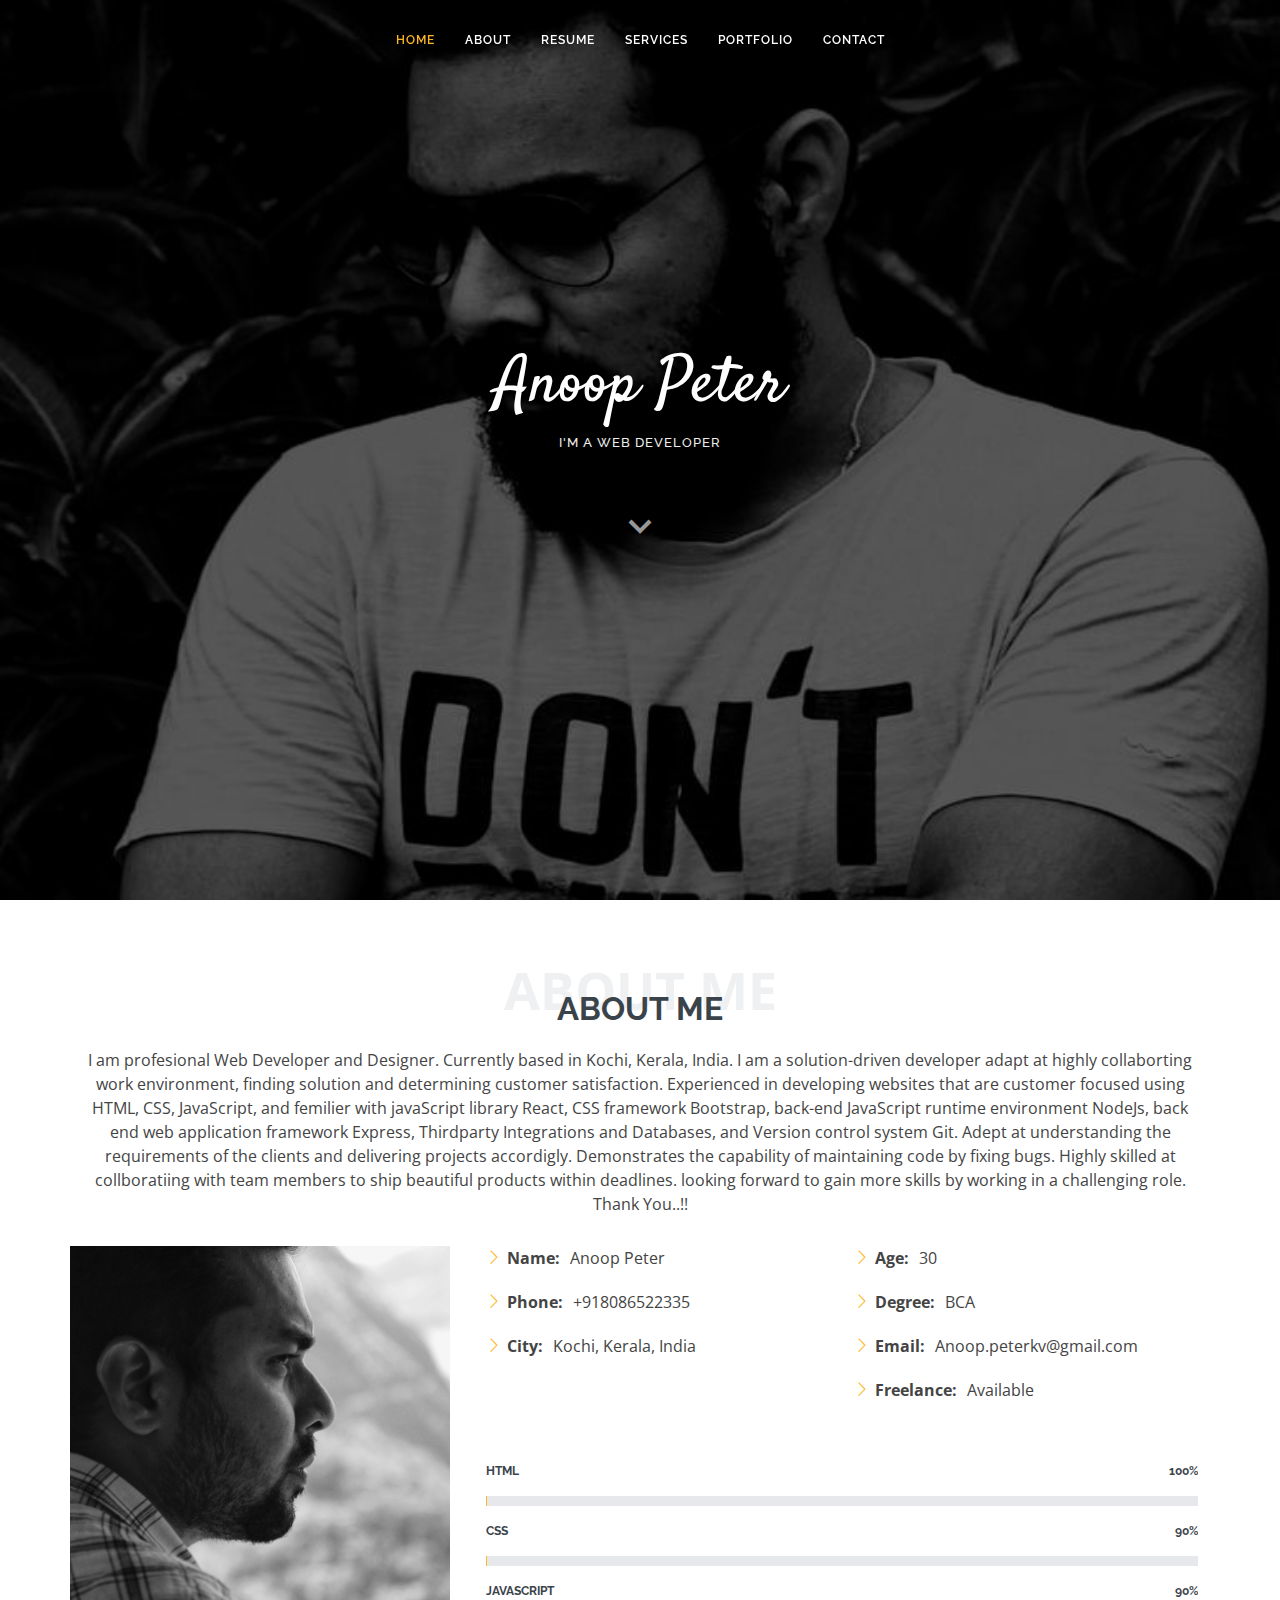
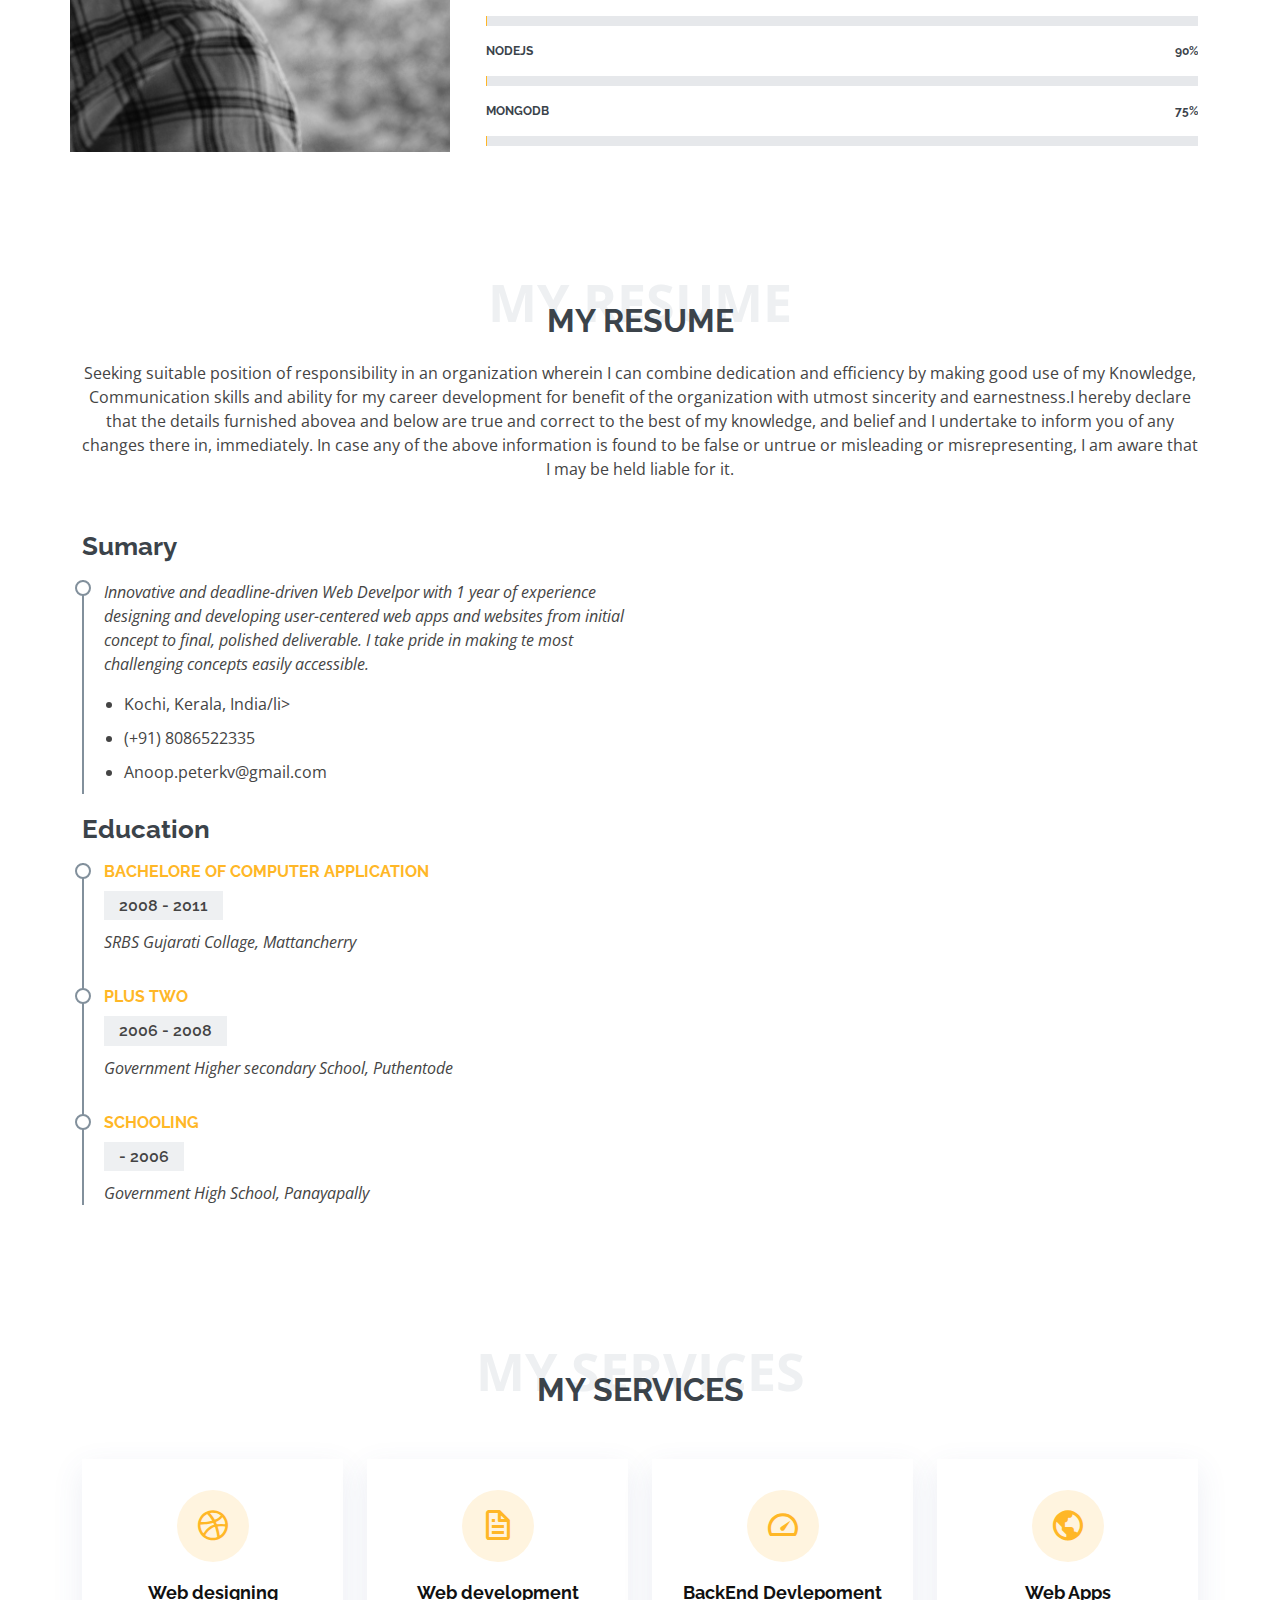
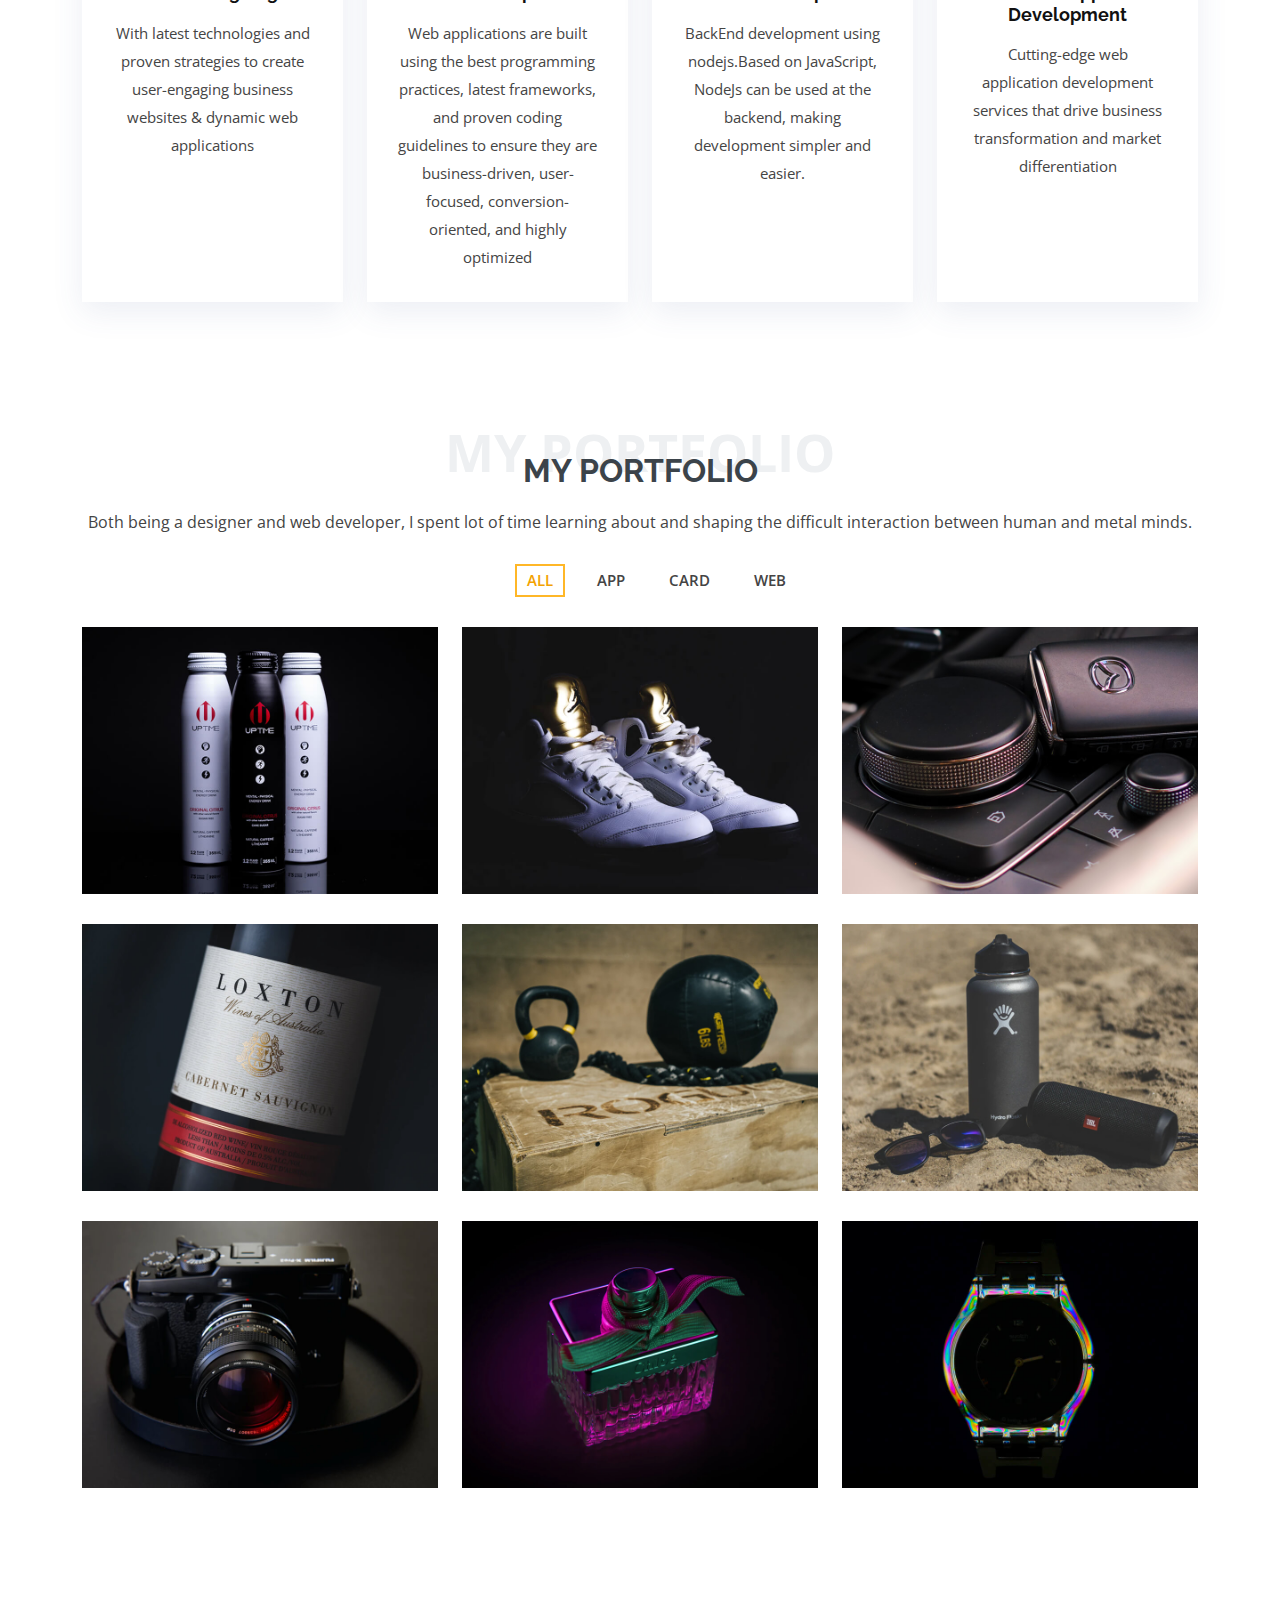
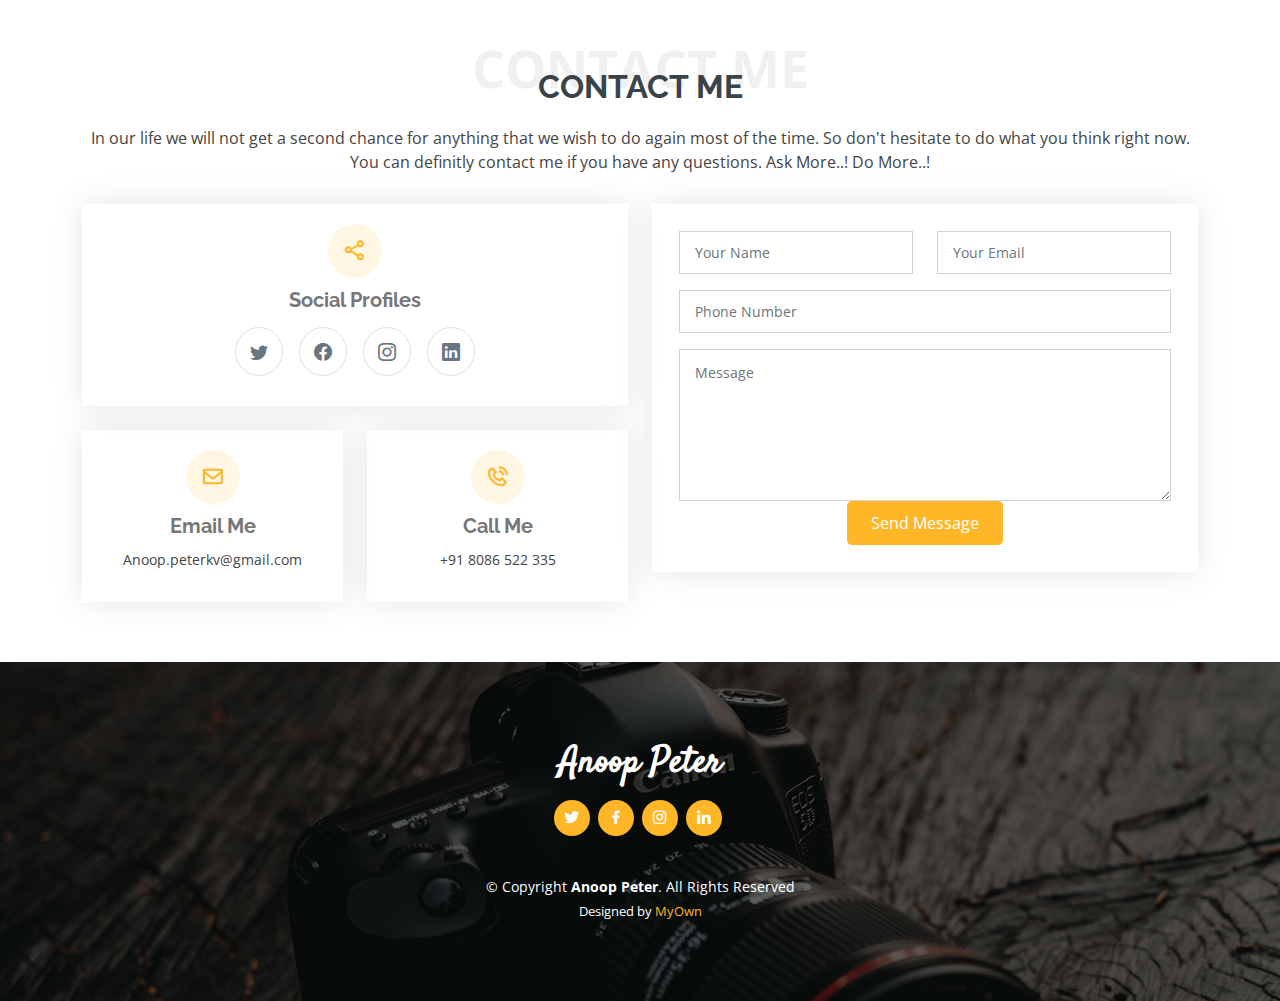
==== index.html @ 1ea2a782 "first commit" ====
<!DOCTYPE html>
<html lang="en">

<head>
  <meta charset="utf-8">
  <meta content="width=device-width, initial-scale=1.0" name="viewport">

  <title>Portfolio</title>
  <meta content="" name="description">
  <meta content="" name="keywords">

  <!-- Favicons -->
  <link href="assets/img/favicon.png" rel="icon">
  <link href="assets/img/apple-touch-icon.png" rel="apple-touch-icon">

  <!-- Google Fonts -->
  <link href="https://fonts.googleapis.com/css?family=Open+Sans:300,300i,400,400i,600,600i,700,700i|Raleway:300,300i,400,400i,500,500i,600,600i,700,700i|Satisfy" rel="stylesheet">

  <!-- Vendor CSS Files -->
  <link href="assets/vendor/bootstrap/css/bootstrap.min.css" rel="stylesheet">
  <link href="assets/vendor/bootstrap-icons/bootstrap-icons.css" rel="stylesheet">
  <link href="assets/vendor/boxicons/css/boxicons.min.css" rel="stylesheet">
  <link href="assets/vendor/glightbox/css/glightbox.min.css" rel="stylesheet">
  <link href="assets/vendor/swiper/swiper-bundle.min.css" rel="stylesheet">

  <!-- Template Main CSS File -->
  <link href="assets/css/style.css" rel="stylesheet">

  <!-- =======================================================
  * Template Name: Laura - v4.2.0
  * Template URL: https://bootstrapmade.com/laura-free-creative-bootstrap-theme/
  * Author: BootstrapMade.com
  * License: https://bootstrapmade.com/license/
  ======================================================== -->
</head>

<body>

  <!-- ======= Header ======= -->
  <header id="header" class="fixed-top d-flex justify-content-center align-items-center header-transparent">

    <nav id="navbar" class="navbar">
      <ul>
        <li><a class="nav-link scrollto active" href="#hero">Home</a></li>
        <li><a class="nav-link scrollto" href="#about">About</a></li>
        <li><a class="nav-link scrollto" href="#resume">Resume</a></li>
        <li><a class="nav-link scrollto" href="#services">services</a></li>
        <li><a class="nav-link scrollto " href="#portfolio">Portfolio</a></li>
        </li>
        <li><a class="nav-link scrollto" href="#contact">Contact</a></li>
      </ul>
      <i class="bi bi-list mobile-nav-toggle"></i>
    </nav><!-- .navbar -->

  </header><!-- End Header -->

  <!-- ======= Hero Section ======= -->
  <section id="hero">
    <div class="hero-container">
      <h1>Anoop Peter</h1>
      <h2>I'm a Web Developer</h2>
      <a href="#about" class="btn-scroll scrollto" title="Scroll Down"><i class="bx bx-chevron-down"></i></a>
    </div>
  </section><!-- End Hero -->

  <main id="main">

    <!-- ======= About Me Section ======= -->
    <section id="about" class="about">
      <div class="container">

        <div class="section-title">
          <span>About Me</span>
          <h2>About Me</h2>
          <p>I am profesional Web Developer and Designer. Currently based in Kochi, Kerala, India. I am a solution-driven developer adapt at highly collaborting work environment, finding solution and determining customer satisfaction. Experienced in developing websites that are customer focused using HTML, CSS, JavaScript, and femilier with javaScript library React, CSS framework Bootstrap, back-end JavaScript runtime environment NodeJs, back end web application framework Express, Thirdparty Integrations and Databases, and Version control system Git. Adept at understanding the requirements of the clients and delivering projects accordigly. Demonstrates the capability of maintaining code by fixing bugs. Highly skilled at collboratiing with team members to ship beautiful products within deadlines. looking forward to gain more skills by working in a challenging role. Thank You..!!</p>
        </div>

        <div class="row">
          <div class="image col-lg-4 d-flex align-items-stretch justify-content-center justify-content-lg-start"></div>
          <div class="col-lg-8 d-flex flex-column align-items-stretch">
            <div class="content ps-lg-4 d-flex flex-column justify-content-center">
              <div class="row">
                <div class="col-lg-6">
                  <ul>
                    <li><i class="bi bi-chevron-right"></i> <strong>Name:</strong> <span>Anoop Peter</span></li>
                    <li><i class="bi bi-chevron-right"></i> <strong>Phone:</strong> <span>+918086522335</span></li>
                    <li><i class="bi bi-chevron-right"></i> <strong>City:</strong> <span>Kochi, Kerala, India</span></li>
                  </ul>
                </div>
                <div class="col-lg-6">
                  <ul>
                    <li><i class="bi bi-chevron-right"></i> <strong>Age:</strong> <span>30</span></li>
                    <li><i class="bi bi-chevron-right"></i> <strong>Degree:</strong> <span>BCA</span></li>

    
                    <li><i class="bi bi-chevron-right"></i> <strong>Email:</strong> <span>Anoop.peterkv@gmail.com</span></li>
                    <li><i class="bi bi-chevron-right"></i> <strong>Freelance:</strong> <span>Available</span></li>
                  </ul>
                </div>
              </div>
            </div><!-- End .content-->

            <div class="skills-content ps-lg-4">
              <div class="progress">
                <span class="skill">HTML <i class="val">100%</i></span>
                <div class="progress-bar-wrap">
                  <div class="progress-bar" role="progressbar" aria-valuenow="100" aria-valuemin="0" aria-valuemax="100"></div>
                </div>
              </div>

              <div class="progress">
                <span class="skill">CSS <i class="val">90%</i></span>
                <div class="progress-bar-wrap">
                  <div class="progress-bar" role="progressbar" aria-valuenow="90" aria-valuemin="0" aria-valuemax="100"></div>
                </div>
              </div>

              <div class="progress">
                <span class="skill">JavaScript<i class="val">90%</i></span>
                <div class="progress-bar-wrap">
                  <div class="progress-bar" role="progressbar" aria-valuenow="90" aria-valuemin="0" aria-valuemax="100"></div>
                </div>
              </div>

              <div class="progress">
                <span class="skill">NodeJs <i class="val">90%</i></span>
                <div class="progress-bar-wrap">
                  <div class="progress-bar" role="progressbar" aria-valuenow="90" aria-valuemin="0" aria-valuemax="100"></div>
                </div>
              </div>

              <div class="progress">
                <span class="skill">MongoDb<i class="val">75%</i></span>
                <div class="progress-bar-wrap">
                  <div class="progress-bar" role="progressbar" aria-valuenow="75" aria-valuemin="0" aria-valuemax="100"></div>
                </div>
              </div>
            </div>

          </div>
        </div>

      </div>
    </section><!-- End About Me Section -->

    <!-- ======= My Resume Section ======= -->
    <section id="resume" class="resume">
      <div class="container">

        <div class="section-title">
          <span>My Resume</span>
          <h2>My Resume</h2>
          <p>Seeking suitable position of responsibility in an organization wherein I can combine
            dedication and efficiency by making good use of my Knowledge, Communication skills
            and ability for my career development for benefit of the organization with utmost
            sincerity and earnestness.I hereby declare that the details furnished abovea and below are true and correct to the best of my knowledge, 
            and belief and I undertake to inform you of any changes there in, immediately. 
            In case any of the above information is found to be false or untrue or misleading or misrepresenting, 
            I am aware that I may be held liable for it.</p>
        </div>

        <div class="row">
          <div class="col-lg-6">
            <h3 class="resume-title">Sumary</h3>
            <div class="resume-item pb-0">
              <p><em>Innovative and deadline-driven Web Develpor with 1 year of experience designing and developing user-centered web apps and websites from initial concept to final, polished deliverable. I take pride in making te most challenging concepts easily accessible.</em></p>
              <p>
              <ul>
                <li>Kochi, Kerala, India/li>
                <li>(+91) 8086522335</li>
                <li>Anoop.peterkv@gmail.com</li>
              </ul>
              </p>
            </div>

            <h3 class="resume-title">Education</h3>
            <div class="resume-item">
              <h4>Bachelore of Computer Application </h4>
              <h5>2008 - 2011</h5>
              <p><em>SRBS Gujarati Collage, Mattancherry</em></p>
            </div>
            <div class="resume-item">
              <h4>Plus Two</h4>
              <h5>2006 - 2008</h5>
              <p><em>Government Higher secondary School, Puthentode</em></p>
            </div>
            <div class="resume-item">
              <h4>Schooling</h4>
              <h5>- 2006</h5>
              <p><em>Government High School, Panayapally</em></p>
            </div>
          </div>
         
        </div>

      </div>
    </section><!-- End My Resume Section -->

    <!-- ======= My Services Section ======= -->
    <section id="services" class="services">
      <div class="container">

        <div class="section-title">
          <span>My Services</span>
          <h2>My Services</h2>
        </div>

        <div class="row">
          <div class="col-md-6 col-lg-3 d-flex align-items-stretch mb-5 mb-lg-0">
            <div class="icon-box">
              <div class="icon"><i class="bx bxl-dribbble"></i></div>
              <h4 class="title"><a href="">Web designing</a></h4>
              <p class="description">With latest technologies and proven strategies to create user-engaging business websites & dynamic web applications</p>
            </div>
          </div>

          <div class="col-md-6 col-lg-3 d-flex align-items-stretch mb-5 mb-lg-0">
            <div class="icon-box">
              <div class="icon"><i class="bx bx-file"></i></div>
              <h4 class="title"><a href="">Web development</a></h4>
              <p class="description">Web applications are built using the best programming practices, latest frameworks, and proven coding guidelines to ensure they are business-driven, user-focused, conversion-oriented, and highly optimized</p>
            </div>
          </div>

          <div class="col-md-6 col-lg-3 d-flex align-items-stretch mb-5 mb-lg-0">
            <div class="icon-box">
              <div class="icon"><i class="bx bx-tachometer"></i></div>
              <h4 class="title"><a href="">BackEnd Devlepoment</a></h4>
              <p class="description">BackEnd development using nodejs.Based on JavaScript, NodeJs can be used at the backend, making development simpler and easier.</p>
            </div>
          </div>

          <div class="col-md-6 col-lg-3 d-flex align-items-stretch mb-5 mb-lg-0">
            <div class="icon-box">
              <div class="icon"><i class="bx bx-world"></i></div>
              <h4 class="title"><a href="">Web Apps Development </a></h4>
              <p class="description">Cutting-edge web application development services that drive business transformation and market differentiation</p>
            </div>
          </div>

        </div>

      </div>
    </section><!-- End My Services Section -->

    <!-- ======= My Portfolio Section ======= -->
    <section id="portfolio" class="portfolio">
      <div class="container">

        <div class="section-title">
          <span>My Portfolio</span>
          <h2>My Portfolio</h2>
          <p>Both being a designer and web developer, I spent lot of time learning about and shaping the difficult interaction between human and metal minds.</p>
        </div>

        <ul id="portfolio-flters" class="d-flex justify-content-center">
          <li data-filter="*" class="filter-active">All</li>
          <li data-filter=".filter-app">App</li>
          <li data-filter=".filter-card">Card</li>
          <li data-filter=".filter-web">Web</li>
        </ul>

        <div class="row portfolio-container">

          <div class="col-lg-4 col-md-6 portfolio-item filter-app">
            <div class="portfolio-wrap">
              <img src="assets/img/portfolio/portfolio-1.jpg" class="img-fluid" alt="">
              <div class="portfolio-info">
                <h4>App 1</h4>
                <p>App</p>
                <div class="portfolio-links">
                  <a href="assets/img/portfolio/portfolio-1.jpg" data-gallery="portfolioGallery" class="portfolio-lightbox" title="App 1"><i class="bx bx-plus"></i></a>
                  <a href="portfolio-details.html" data-gallery="portfolioDetailsGallery" data-glightbox="type: external" class="portfolio-details-lightbox" title="Portfolio Details"><i class="bx bx-link"></i></a>
                </div>
              </div>
            </div>
          </div>
  
          <div class="col-lg-4 col-md-6 portfolio-item filter-web">
            <div class="portfolio-wrap">
              <img src="assets/img/portfolio/portfolio-2.jpg" class="img-fluid" alt="">
              <div class="portfolio-info">
                <h4>Web 3</h4>
                <p>Web</p>
                <div class="portfolio-links">
                  <a href="assets/img/portfolio/portfolio-2.jpg" data-gallery="portfolioGallery" class="portfolio-lightbox" title="Web 3"><i class="bx bx-plus"></i></a>
                  <a href="portfolio-details.html" data-gallery="portfolioDetailsGallery" data-glightbox="type: external" class="portfolio-details-lightbox" title="Portfolio Details"><i class="bx bx-link"></i></a>
                </div>
              </div>
            </div>
          </div>
  
          <div class="col-lg-4 col-md-6 portfolio-item filter-app">
            <div class="portfolio-wrap">
              <img src="assets/img/portfolio/portfolio-3.jpg" class="img-fluid" alt="">
              <div class="portfolio-info">
                <h4>App 2</h4>
                <p>App</p>
                <div class="portfolio-links">
                  <a href="assets/img/portfolio/portfolio-3.jpg" data-gallery="portfolioGallery" class="portfolio-lightbox" title="App 2"><i class="bx bx-plus"></i></a>
                  <a href="portfolio-details.html" data-gallery="portfolioDetailsGallery" data-glightbox="type: external" class="portfolio-details-lightbox" title="Portfolio Details"><i class="bx bx-link"></i></a>
                </div>
              </div>
            </div>
          </div>
  
          <div class="col-lg-4 col-md-6 portfolio-item filter-card">
            <div class="portfolio-wrap">
              <img src="assets/img/portfolio/portfolio-4.jpg" class="img-fluid" alt="">
              <div class="portfolio-info">
                <h4>Card 2</h4>
                <p>Card</p>
                <div class="portfolio-links">
                  <a href="assets/img/portfolio/portfolio-4.jpg" data-gallery="portfolioGallery" class="portfolio-lightbox" title="Card 2"><i class="bx bx-plus"></i></a>
                  <a href="portfolio-details.html" data-gallery="portfolioDetailsGallery" data-glightbox="type: external" class="portfolio-details-lightbox" title="Portfolio Details"><i class="bx bx-link"></i></a>
                </div>
              </div>
            </div>
          </div>
  
          <div class="col-lg-4 col-md-6 portfolio-item filter-web">
            <div class="portfolio-wrap">
              <img src="assets/img/portfolio/portfolio-5.jpg" class="img-fluid" alt="">
              <div class="portfolio-info">
                <h4>Web 2</h4>
                <p>Web</p>
                <div class="portfolio-links">
                  <a href="assets/img/portfolio/portfolio-5.jpg" data-gallery="portfolioGallery" class="portfolio-lightbox" title="Web 2"><i class="bx bx-plus"></i></a>
                  <a href="portfolio-details.html" data-gallery="portfolioDetailsGallery" data-glightbox="type: external" class="portfolio-details-lightbox" title="Portfolio Details"><i class="bx bx-link"></i></a>
                </div>
              </div>
            </div>
          </div>
  
          <div class="col-lg-4 col-md-6 portfolio-item filter-app">
            <div class="portfolio-wrap">
              <img src="assets/img/portfolio/portfolio-6.jpg" class="img-fluid" alt="">
              <div class="portfolio-info">
                <h4>App 3</h4>
                <p>App</p>
                <div class="portfolio-links">
                  <a href="assets/img/portfolio/portfolio-6.jpg" data-gallery="portfolioGallery" class="portfolio-lightbox" title="App 3"><i class="bx bx-plus"></i></a>
                  <a href="portfolio-details.html" data-gallery="portfolioDetailsGallery" data-glightbox="type: external" class="portfolio-details-lightbox" title="Portfolio Details"><i class="bx bx-link"></i></a>
                </div>
              </div>
            </div>
          </div>
  
          <div class="col-lg-4 col-md-6 portfolio-item filter-card">
            <div class="portfolio-wrap">
              <img src="assets/img/portfolio/portfolio-7.jpg" class="img-fluid" alt="">
              <div class="portfolio-info">
                <h4>Card 1</h4>
                <p>Card</p>
                <div class="portfolio-links">
                  <a href="assets/img/portfolio/portfolio-7.jpg" data-gallery="portfolioGallery" class="portfolio-lightbox" title="Card 1"><i class="bx bx-plus"></i></a>
                  <a href="portfolio-details.html" data-gallery="portfolioDetailsGallery" data-glightbox="type: external" class="portfolio-details-lightbox" title="Portfolio Details"><i class="bx bx-link"></i></a>
                </div>
              </div>
            </div>
          </div>
  
          <div class="col-lg-4 col-md-6 portfolio-item filter-card">
            <div class="portfolio-wrap">
              <img src="assets/img/portfolio/portfolio-8.jpg" class="img-fluid" alt="">
              <div class="portfolio-info">
                <h4>Card 3</h4>
                <p>Card</p>
                <div class="portfolio-links">
                  <a href="assets/img/portfolio/portfolio-8.jpg" data-gallery="portfolioGallery" class="portfolio-lightbox" title="Card 3"><i class="bx bx-plus"></i></a>
                  <a href="portfolio-details.html" data-gallery="portfolioDetailsGallery" data-glightbox="type: external" class="portfolio-details-lightbox" title="Portfolio Details"><i class="bx bx-link"></i></a>
                </div>
              </div>
            </div>
          </div>
  
          <div class="col-lg-4 col-md-6 portfolio-item filter-web">
            <div class="portfolio-wrap">
              <img src="assets/img/portfolio/portfolio-9.jpg" class="img-fluid" alt="">
              <div class="portfolio-info">
                <h4>Web 3</h4>
                <p>Web</p>
                <div class="portfolio-links">
                  <a href="assets/img/portfolio/portfolio-9.jpg" data-gallery="portfolioGallery" class="portfolio-lightbox" title="Web 3"><i class="bx bx-plus"></i></a>
                  <a href="portfolio-details.html" data-gallery="portfolioDetailsGallery" data-glightbox="type: external" class="portfolio-details-lightbox" title="Portfolio Details"><i class="bx bx-link"></i></a>
                </div>
              </div>
            </div>
          </div>
  
        </div>

      </div>
    </section><!-- End My Portfolio Section -->

    <!-- ======= Contact Me Section ======= -->
    <section id="contact" class="contact">
      <div class="container">

        <div class="section-title">
          <span>Contact Me</span>
          <h2>Contact Me</h2>
          <p>In our life we will not get a second chance for anything that we wish to do again most of the time. So don't hesitate to do what you think right now. You can definitly contact me if you have any questions. Ask More..! Do More..!</p>
        </div>

        <div class="row">

          <div class="col-lg-6">

            <div class="row">
              <div class="col-md-12">
                <div class="info-box">
                  <i class="bx bx-share-alt"></i>
                  <h3>Social Profiles</h3>
                  <div class="social-links">
                    <a href="https://twitter.com/Anoop_Peterkv" class="twitter"><i class="bi bi-twitter"></i></a>
                    <a href="https://www.facebook.com/anoop.peter1" class="facebook"><i class="bi bi-facebook"></i></a>
                    <a href="https://www.instagram.com/anoop_peter_/" class="instagram"><i class="bi bi-instagram"></i></a>
                    <a href="https://www.linkedin.com/in/anoop-peter-6b6a80187/" class="linkedin"><i class="bi bi-linkedin"></i></a>
                  </div>
                </div>
              </div>
              <div class="col-md-6">
                <div class="info-box mt-4">
                  <i class="bx bx-envelope"></i>
                  <h3>Email Me</h3>
                  <p>Anoop.peterkv@gmail.com</p>
                </div>
              </div>
              <div class="col-md-6">
                <div class="info-box mt-4">
                  <i class="bx bx-phone-call"></i>
                  <h3>Call Me</h3>
                  <p>+91 8086 522 335</p>
                </div>
              </div>
            </div>

          </div>

          <div class="col-lg-6">
            <form id="submit-form" method="" role="form" class="php-email-form">
              <div class="row">
                <div class="col-md-6 form-group">
                  <input type="text" name="name" class="form-control" id="name" placeholder="Your Name" required>
                  <span class="error_form" id="whitespace_error_message_one"></span>
                  <span class="error_form" id="fname_error_message"></span>
                </div>
                <div class="col-md-6 form-group mt-3 mt-md-0">
                  <input type="email" class="form-control" name="email" id="email" placeholder="Your Email" required>
                  <span class="error_form" id="email_error_message"></span>
                </div>
              </div>
              <div class="form-group mt-3">
                <input type="number" class="form-control" name="phno" id="phno" placeholder="Phone Number " required>
                <span class="error_form" id="phno_error_message"></span>
              </div>  
              <div class="form-group mt-3">
                <textarea class="form-control" name="message" rows="6" placeholder="Message"></textarea>
              </div>
              <!-- <div class="my-3">
                <div class="loading">Loading</div>
                <div class="error-message"></div>
                <div class="sent-message">Your message has been sent. Thank you!</div>
              </div> -->
              <div class="text-center"><button type="submit" name="submit">Send Message</button></div>
            </form>
          </div>

        </div>

      </div>
    </section><!-- End Contact Me Section -->

  </main><!-- End #main -->

  <!-- ======= Footer ======= -->
  <footer id="footer">
    <div class="container">
      <h3>Anoop Peter</h3>
      <div class="social-links">
        <a href="https://twitter.com/Anoop_Peterkv" class="twitter"><i class="bx bxl-twitter"></i></a>
        <a href="https://www.facebook.com/anoop.peter1" class="facebook"><i class="bx bxl-facebook"></i></a>
        <a href="https://www.instagram.com/anoop_peter_/" class="instagram"><i class="bx bxl-instagram"></i></a>
        <a href="https://www.linkedin.com/in/anoop-peter-6b6a80187/" class="linkedin"><i class="bx bxl-linkedin"></i></a>
      </div>
      <div class="copyright">
        &copy; Copyright <strong><span>Anoop Peter</span></strong>. All Rights Reserved
      </div>
      <div class="credits">
        <!-- All the links in the footer should remain intact. -->
        <!-- You can delete the links only if you purchased the pro version. -->
        <!-- Licensing information: https://bootstrapmade.com/license/ -->
        <!-- Purchase the pro version with working PHP/AJAX contact form: https://bootstrapmade.com/laura-free-creative-bootstrap-theme/ -->
        Designed by <a href="">MyOwn</a>
      </div>
    </div>
  </footer><!-- End Footer -->

  <a href="#" class="back-to-top d-flex align-items-center justify-content-center"><i class="bi bi-arrow-up-short"></i></a>

  <!-- Vendor JS Files -->
  <script src="assets/vendor/bootstrap/js/bootstrap.bundle.min.js"></script>
  <script src="assets/vendor/glightbox/js/glightbox.min.js"></script>
  <script src="assets/vendor/isotope-layout/isotope.pkgd.min.js"></script>
  <script src="assets/vendor/php-email-form/validate.js"></script>
  <script src="assets/vendor/purecounter/purecounter.js"></script>
  <script src="assets/vendor/swiper/swiper-bundle.min.js"></script>
  <script src="assets/vendor/waypoints/noframework.waypoints.js"></script>

  <!-- Template Main JS File -->
  <script src="https://code.jquery.com/jquery-3.6.0.js" integrity="sha256-H+K7U5CnXl1h5ywQfKtSj8PCmoN9aaq30gDh27Xc0jk=" crossorigin="anonymous"></script>
  <script src="https://ajax.googleapis.com/ajax/libs/jquery/3.5.1/jquery.min.js"></script>
  <script src="assets/js/main.js"></script>
  <script src="assets/js/validation.js"></script>

</body>

</html>
---- assets/css/style.css ----
/**
* Template Name: Laura - v4.2.0
* Template URL: https://bootstrapmade.com/laura-free-creative-bootstrap-theme/
* Author: BootstrapMade.com
* License: https://bootstrapmade.com/license/
*/

/*--------------------------------------------------------------
# General
--------------------------------------------------------------*/
body {
  font-family: "Open Sans", sans-serif;
  color: #444444;
}

a {
  color: #ffb727;
  text-decoration: none;
}

a:hover {
  color: #ffc85a;
  text-decoration: none;
}

h1, h2, h3, h4, h5, h6 {
  font-family: "Raleway", sans-serif;
}

/*--------------------------------------------------------------
# Back to top button
--------------------------------------------------------------*/
.back-to-top {
  position: fixed;
  visibility: hidden;
  opacity: 0;
  right: 15px;
  bottom: 15px;
  z-index: 996;
  background: #ffb727;
  width: 40px;
  height: 40px;
  border-radius: 4px;
  transition: all 0.4s;
}

.back-to-top i {
  font-size: 28px;
  color: #fff;
  line-height: 0;
}

.back-to-top:hover {
  background: #ffc550;
  color: #fff;
}

.back-to-top.active {
  visibility: visible;
  opacity: 1;
}

/*--------------------------------------------------------------
# Header
--------------------------------------------------------------*/
#header {
  z-index: 997;
  transition: all 0.5s;
  height: 80px;
  background: rgba(25, 28, 31, 0.8);
}

#header.header-transparent {
  background: transparent;
}

#header.header-scrolled {
  height: 60px;
  background: rgba(25, 28, 31, 0.8);
}

/*--------------------------------------------------------------
# Navigation Menu
--------------------------------------------------------------*/
/**
* Desktop Navigation 
*/
.navbar {
  padding: 0;
}

.navbar ul {
  margin: 0;
  padding: 0;
  display: flex;
  list-style: none;
  align-items: center;
}

.navbar li {
  position: relative;
}

.navbar a {
  display: flex;
  align-items: center;
  justify-content: space-between;
  padding: 10px 15px;
  color: #fff;
  white-space: nowrap;
  transition: 0.3s;
  font-size: 12px;
  font-family: "Raleway", sans-serif;
  text-transform: uppercase;
  font-weight: 600;
  letter-spacing: 1px;
}

.navbar a i {
  font-size: 12px;
  line-height: 0;
  margin-left: 5px;
}

.navbar a:hover, .navbar .active, .navbar li:hover > a {
  color: #ffb727;
}

.navbar .dropdown ul {
  display: block;
  position: absolute;
  left: 14px;
  top: calc(100% + 30px);
  margin: 0;
  padding: 10px 0;
  z-index: 99;
  opacity: 0;
  visibility: hidden;
  background: #fff;
  box-shadow: 0px 0px 30px rgba(127, 137, 161, 0.25);
  transition: 0.3s;
  border-radius: 4px;
}

.navbar .dropdown ul li {
  min-width: 200px;
}

.navbar .dropdown ul a {
  padding: 10px 20px;
  font-size: 14px;
  text-transform: none;
  font-weight: 400;
  color: #3b434a;
  letter-spacing: 1px;
}

.navbar .dropdown ul a i {
  font-size: 12px;
}

.navbar .dropdown ul a:hover, .navbar .dropdown ul .active:hover, .navbar .dropdown ul li:hover > a {
  color: #ffb727;
}

.navbar .dropdown:hover > ul {
  opacity: 1;
  top: 100%;
  visibility: visible;
}

.navbar .dropdown .dropdown ul {
  top: 0;
  left: calc(100% - 30px);
  visibility: hidden;
}

.navbar .dropdown .dropdown:hover > ul {
  opacity: 1;
  top: 0;
  left: 100%;
  visibility: visible;
}

@media (max-width: 1366px) {
  .navbar .dropdown .dropdown ul {
    left: -90%;
  }
  .navbar .dropdown .dropdown:hover > ul {
    left: -100%;
  }
}

/**
* Mobile Navigation 
*/
.mobile-nav-toggle {
  color: #fff;
  font-size: 28px;
  cursor: pointer;
  display: none;
  line-height: 0;
  transition: 0.5s;
}

@media (max-width: 991px) {
  .mobile-nav-toggle {
    display: block;
  }
  .navbar ul {
    display: none;
  }
}

.navbar-mobile {
  position: fixed;
  overflow: hidden;
  top: 0;
  right: 0;
  left: 0;
  bottom: 0;
  background: rgba(36, 41, 46, 0.9);
  transition: 0.3s;
  z-index: 999;
}

.navbar-mobile .mobile-nav-toggle {
  position: absolute;
  top: 15px;
  right: 15px;
}

.navbar-mobile ul {
  display: block;
  position: absolute;
  top: 55px;
  right: 15px;
  bottom: 15px;
  left: 15px;
  padding: 10px 0;
  border-radius: 10px;
  background-color: #fff;
  overflow-y: auto;
  transition: 0.3s;
}

.navbar-mobile a {
  padding: 10px 20px;
  font-size: 14px;
  color: #3b434a;
}

.navbar-mobile a:hover, .navbar-mobile .active, .navbar-mobile li:hover > a {
  color: #ffb727;
}

.navbar-mobile .getstarted {
  margin: 15px;
}

.navbar-mobile .dropdown ul {
  position: static;
  display: none;
  margin: 10px 20px;
  padding: 10px 0;
  z-index: 99;
  opacity: 1;
  visibility: visible;
  background: #fff;
  box-shadow: 0px 0px 30px rgba(127, 137, 161, 0.25);
}

.navbar-mobile .dropdown ul li {
  min-width: 200px;
}

.navbar-mobile .dropdown ul a {
  padding: 10px 20px;
}

.navbar-mobile .dropdown ul a i {
  font-size: 12px;
}

.navbar-mobile .dropdown ul a:hover, .navbar-mobile .dropdown ul .active:hover, .navbar-mobile .dropdown ul li:hover > a {
  color: #ffb727;
}

.navbar-mobile .dropdown > .dropdown-active {
  display: block;
}

/*--------------------------------------------------------------
# Hero Section
--------------------------------------------------------------*/
#hero {
  width: 100%;
  height: 100vh;
  background: url("../img/photo.jpeg") center;
  background-size: cover;
  position: relative;
}

#hero:before {
  content: "";
  background: rgba(0, 0, 0, 0.65);
  position: absolute;
  bottom: 0;
  top: 0;
  left: 0;
  right: 0;
}

#hero .hero-container {
  position: absolute;
  bottom: 0;
  top: 0;
  left: 0;
  right: 0;
  display: flex;
  justify-content: center;
  align-items: center;
  flex-direction: column;
  padding: 0 15px;
}

#hero h1 {
  margin: 0 0 10px 0;
  font-size: 64px;
  font-family: "Satisfy", serif;
  color: #fff;
}

#hero h2 {
  color: #eee;
  margin-bottom: 50px;
  font-size: 13px;
  font-weight: 500;
  letter-spacing: 1px;
  text-transform: uppercase;
}

#hero .btn-scroll {
  transition: 0.4s;
  color: rgba(255, 255, 255, 0.6);
  animation: up-down 1s ease-in-out infinite alternate-reverse both;
}

#hero .btn-scroll i {
  font-size: 48px;
}

#hero .btn-scroll:hover {
  color: #ffb727;
}

@media (min-width: 1024px) {
  #hero {
    background-attachment: fixed;
  }
}

@media (max-width: 575px) {
  #hero h1 {
    font-size: 40px;
  }
  #hero h2 {
    text-align: center;
    margin-bottom: 30px;
  }
}

@-webkit-keyframes up-down {
  0% {
    transform: translateY(5px);
  }
  100% {
    transform: translateY(-5px);
  }
}

@keyframes up-down {
  0% {
    transform: translateY(5px);
  }
  100% {
    transform: translateY(-5px);
  }
}

/*--------------------------------------------------------------
# Sections General
--------------------------------------------------------------*/
section {
  padding: 60px 0;
}

.section-bg {
  background-color: rgb(110, 53, 53);
}

.section-title {
  text-align: center;
  padding: 30px 0;
  position: relative;
}

.section-title h2 {
  font-size: 32px;
  font-weight: 700;
  text-transform: uppercase;
  margin-bottom: 20px;
  padding-bottom: 0;
  color: #3b434a;
  position: relative;
  z-index: 2;
}

.section-title span {
  position: absolute;
  top: 30px;
  color: #eef0f2;
  left: 0;
  right: 0;
  z-index: 1;
  font-weight: 700;
  font-size: 52px;
  text-transform: uppercase;
  line-height: 0;
}

.section-title p {
  margin-bottom: 0;
  position: relative;
  z-index: 2;
}

@media (max-width: 575px) {
  .section-title h2 {
    font-size: 28px;
    margin-bottom: 15px;
  }
  .section-title span {
    font-size: 38px;
  }
}

/*--------------------------------------------------------------
# Breadcrumbs
--------------------------------------------------------------*/
.breadcrumbs {
  padding: 20px 0;
  background-color: #f4f5f6;
  min-height: 40px;
  margin-top: 78px;
}

@media (max-width: 992px) {
  .breadcrumbs {
    margin-top: 60px;
  }
}

.breadcrumbs h2 {
  font-size: 24px;
  font-weight: 300;
  margin: 0;
}

@media (max-width: 992px) {
  .breadcrumbs h2 {
    margin: 0 0 10px 0;
  }
}

.breadcrumbs ol {
  display: flex;
  flex-wrap: wrap;
  list-style: none;
  padding: 0;
  margin: 0;
  font-size: 14px;
}

.breadcrumbs ol li + li {
  padding-left: 10px;
}

.breadcrumbs ol li + li::before {
  display: inline-block;
  padding-right: 10px;
  color: #6c757d;
  content: "/";
}

@media (max-width: 768px) {
  .breadcrumbs .d-flex {
    display: block !important;
  }
  .breadcrumbs ol {
    display: block;
  }
  .breadcrumbs ol li {
    display: inline-block;
  }
}

/*--------------------------------------------------------------
# About Me
--------------------------------------------------------------*/
.about .content h3 {
  font-weight: 700;
  font-size: 26px;
  color: #3b434a;
  text-transform: uppercase;
}

.about .content ul {
  list-style: none;
  padding: 0;
}

.about .content ul li {
  margin-bottom: 20px;
  display: flex;
  align-items: center;
}

.about .content ul strong {
  margin-right: 10px;
}

.about .content ul i {
  font-size: 16px;
  margin-right: 5px;
  color: #ffb727;
  line-height: 0;
}

.about .content p:last-child {
  margin-bottom: 0;
}

.about .content .count-box {
  width: 100%;
}

.about .content .count-box i {
  display: block;
  font-size: 36px;
  color: #ffb727;
  float: left;
  line-height: 0;
}

.about .content .count-box span {
  font-size: 36px;
  line-height: 30px;
  display: block;
  font-weight: 700;
  color: #3b434a;
  margin-left: 50px;
}

.about .content .count-box p {
  padding: 15px 0 0 0;
  margin: 0 0 0 50px;
  font-family: "Raleway", sans-serif;
  font-size: 14px;
  color: #5d6a75;
}

.about .content .count-box a {
  font-weight: 600;
  display: block;
  margin-top: 20px;
  color: #5d6a75;
  font-size: 15px;
  font-family: "Satisfy", serif;
  transition: ease-in-out 0.3s;
}

.about .content .count-box a:hover {
  color: #82909c;
}

.about .image {
  background: url("../img/picture\ of\ me.jpg") center center no-repeat;
  background-size: cover;
  min-height: 500px;
}

.about .skills-content {
  margin-top: 30px;
}

.about .skills-content .progress {
  height: 60px;
  display: block;
  background: none;
  border-radius: 0;
}

.about .skills-content .progress .skill {
  padding: 10px 0;
  margin: 0 0 6px 0;
  text-transform: uppercase;
  display: block;
  font-weight: 700;
  font-family: "Raleway", sans-serif;
  color: #3b434a;
}

.about .skills-content .progress .skill .val {
  float: right;
  font-style: normal;
}

.about .skills-content .progress-bar-wrap {
  background: #e6e8eb;
}

.about .skills-content .progress-bar {
  width: 1px;
  height: 10px;
  transition: .9s;
  background-color: #ffb727;
}

/*--------------------------------------------------------------
# My Resume
--------------------------------------------------------------*/
.resume .resume-title {
  font-size: 26px;
  font-weight: 700;
  margin-top: 20px;
  margin-bottom: 20px;
  color: #3b434a;
}

.resume .resume-item {
  padding: 0 0 20px 20px;
  margin-top: -2px;
  border-left: 2px solid #82909c;
  position: relative;
}

.resume .resume-item h4 {
  line-height: 18px;
  font-size: 16px;
  font-weight: 700;
  text-transform: uppercase;
  color: #ffb727;
  margin-bottom: 10px;
}

.resume .resume-item h5 {
  font-size: 16px;
  background: #eef0f2;
  padding: 5px 15px;
  display: inline-block;
  font-weight: 600;
  margin-bottom: 10px;
}

.resume .resume-item ul {
  padding-left: 20px;
}

.resume .resume-item ul li {
  padding-bottom: 10px;
}

.resume .resume-item:last-child {
  padding-bottom: 0;
}

.resume .resume-item::before {
  content: "";
  position: absolute;
  width: 16px;
  height: 16px;
  border-radius: 50px;
  left: -9px;
  top: 0;
  background: #fff;
  border: 2px solid #82909c;
}

/*--------------------------------------------------------------
# My Services
--------------------------------------------------------------*/
.services .icon-box {
  padding: 30px;
  position: relative;
  overflow: hidden;
  background: #fff;
  box-shadow: 0 10px 29px 0 rgba(68, 88, 144, 0.1);
  transition: all 0.3s ease-in-out;
  text-align: center;
  border: 1px solid #fff;
}

.services .icon {
  margin: 0 auto 20px auto;
  padding-top: 17px;
  display: inline-block;
  text-align: center;
  border-radius: 50%;
  width: 72px;
  height: 72px;
  background: #fff4df;
}

.services .icon i {
  font-size: 36px;
  line-height: 1;
  color: #ffb727;
}

.services .title {
  font-weight: 700;
  margin-bottom: 15px;
  font-size: 18px;
}

.services .title a {
  color: #111;
  transition: 0.3s;
}

.services .description {
  font-size: 15px;
  line-height: 28px;
  margin-bottom: 0;
}

.services .icon-box:hover {
  border-color: #ffb727;
}

.services .icon-box:hover .title a {
  color: #ffb727;
}

/*--------------------------------------------------------------
# Testimonials
--------------------------------------------------------------*/
.testimonials {
  padding: 80px 0;
  background: url("../img/testimonials-bg.jpg") no-repeat;
  background-position: center center;
  background-size: cover;
  position: relative;
}

.testimonials::before {
  content: "";
  position: absolute;
  left: 0;
  right: 0;
  top: 0;
  bottom: 0;
  background: rgba(14, 16, 17, 0.7);
}

.testimonials .section-header {
  margin-bottom: 40px;
}

.testimonials .testimonial-item {
  text-align: center;
  color: #fff;
}

.testimonials .testimonial-item .testimonial-img {
  width: 100px;
  border-radius: 50%;
  border: 6px solid rgba(255, 255, 255, 0.15);
  margin: 0 auto;
}

.testimonials .testimonial-item h3 {
  font-size: 20px;
  font-weight: bold;
  margin: 10px 0 5px 0;
  color: #fff;
}

.testimonials .testimonial-item h4 {
  font-size: 14px;
  color: #ddd;
  margin: 0 0 15px 0;
}

.testimonials .testimonial-item .quote-icon-left, .testimonials .testimonial-item .quote-icon-right {
  color: rgba(255, 255, 255, 0.4);
  font-size: 26px;
}

.testimonials .testimonial-item .quote-icon-left {
  display: inline-block;
  left: -5px;
  position: relative;
}

.testimonials .testimonial-item .quote-icon-right {
  display: inline-block;
  right: -5px;
  position: relative;
  top: 10px;
}

.testimonials .testimonial-item p {
  font-style: italic;
  margin: 0 auto 15px auto;
  color: #eee;
}

.testimonials .swiper-pagination {
  margin-top: 20px;
  position: relative;
}

.testimonials .swiper-pagination .swiper-pagination-bullet {
  width: 12px;
  height: 12px;
  opacity: 1;
  background-color: rgba(255, 255, 255, 0.4);
}

.testimonials .swiper-pagination .swiper-pagination-bullet-active {
  background-color: #ffb727;
}

@media (min-width: 992px) {
  .testimonials .testimonial-item p {
    width: 80%;
  }
}

/*--------------------------------------------------------------
# My Portfolio
--------------------------------------------------------------*/
.portfolio #portfolio-flters {
  list-style: none;
  margin-bottom: 20px;
}

.portfolio #portfolio-flters li {
  cursor: pointer;
  display: inline-block;
  margin: 0 10px 10px 10px;
  font-size: 15px;
  font-weight: 600;
  line-height: 1;
  padding: 7px 10px;
  text-transform: uppercase;
  color: #444444;
  transition: all 0.3s ease-in-out;
  border: 2px solid #fff;
}

.portfolio #portfolio-flters li:hover, .portfolio #portfolio-flters li.filter-active {
  color: #f3a200;
  border-color: #ffb727;
}

.portfolio .portfolio-item {
  margin-bottom: 30px;
}

.portfolio .portfolio-item .portfolio-img {
  overflow: hidden;
}

.portfolio .portfolio-item .portfolio-img img {
  transition: all 0.8s ease-in-out;
}

.portfolio .portfolio-item .portfolio-info {
  opacity: 0;
  position: absolute;
  left: 15px;
  bottom: 0;
  z-index: 3;
  right: 15px;
  transition: all ease-in-out 0.3s;
  background: rgba(0, 0, 0, 0.5);
  padding: 10px 15px;
}

.portfolio .portfolio-item .portfolio-info h4 {
  font-size: 18px;
  color: #fff;
  font-weight: 600;
  color: #fff;
  margin-bottom: 0px;
}

.portfolio .portfolio-item .portfolio-info p {
  color: rgba(255, 255, 255, 0.8);
  font-size: 14px;
  margin-bottom: 0;
}

.portfolio .portfolio-item .portfolio-info .preview-link, .portfolio .portfolio-item .portfolio-info .details-link {
  position: absolute;
  right: 40px;
  font-size: 24px;
  top: calc(50% - 18px);
  color: #fff;
  transition: 0.3s;
}

.portfolio .portfolio-item .portfolio-info .preview-link:hover, .portfolio .portfolio-item .portfolio-info .details-link:hover {
  color: #ffc041;
}

.portfolio .portfolio-item .portfolio-info .details-link {
  right: 10px;
}

.portfolio .portfolio-item:hover .portfolio-img img {
  transform: scale(1.2);
}

.portfolio .portfolio-item:hover .portfolio-info {
  opacity: 1;
}

/*--------------------------------------------------------------
# Portfolio Details
--------------------------------------------------------------*/
.portfolio-details {
  padding-top: 40px;
}

.portfolio-details .portfolio-details-slider img {
  width: 100%;
}

.portfolio-details .portfolio-details-slider .swiper-pagination {
  margin-top: 20px;
  position: relative;
}

.portfolio-details .portfolio-details-slider .swiper-pagination .swiper-pagination-bullet {
  width: 12px;
  height: 12px;
  background-color: #fff;
  opacity: 1;
  border: 1px solid #ffb727;
}

.portfolio-details .portfolio-details-slider .swiper-pagination .swiper-pagination-bullet-active {
  background-color: #ffb727;
}

.portfolio-details .portfolio-info {
  padding: 30px;
  box-shadow: 0px 0 30px rgba(59, 67, 74, 0.08);
}

.portfolio-details .portfolio-info h3 {
  font-size: 22px;
  font-weight: 700;
  margin-bottom: 20px;
  padding-bottom: 20px;
  border-bottom: 1px solid #eee;
}

.portfolio-details .portfolio-info ul {
  list-style: none;
  padding: 0;
  font-size: 15px;
}

.portfolio-details .portfolio-info ul li + li {
  margin-top: 10px;
}

.portfolio-details .portfolio-description {
  padding-top: 30px;
}

.portfolio-details .portfolio-description h2 {
  font-size: 26px;
  font-weight: 700;
  margin-bottom: 20px;
}

.portfolio-details .portfolio-description p {
  padding: 0;
}

/*--------------------------------------------------------------
# Pricing
--------------------------------------------------------------*/
.pricing .box {
  padding: 20px;
  background: #fff;
  text-align: center;
  box-shadow: 0px 0px 4px rgba(0, 0, 0, 0.12);
  border-radius: 5px;
  position: relative;
  overflow: hidden;
}

.pricing h3 {
  font-weight: 400;
  margin: -20px -20px 20px -20px;
  padding: 20px 15px;
  font-size: 16px;
  font-weight: 600;
  color: #777777;
  background: #f8f8f8;
}

.pricing h4 {
  font-size: 36px;
  color: #ffb727;
  font-weight: 600;
  font-family: "Open Sans", sans-serif;
  margin-bottom: 20px;
}

.pricing h4 sup {
  font-size: 20px;
  top: -12px;
  left: -3px;
}

.pricing h4 span {
  color: #bababa;
  font-size: 16px;
  font-weight: 300;
}

.pricing ul {
  padding: 0;
  list-style: none;
  color: #444444;
  text-align: center;
  line-height: 20px;
  font-size: 14px;
}

.pricing ul li {
  padding-bottom: 16px;
}

.pricing ul i {
  color: #ffb727;
  font-size: 18px;
  padding-right: 4px;
}

.pricing ul .na {
  color: #ccc;
  text-decoration: line-through;
}

.pricing .btn-wrap {
  margin: 20px -20px -20px -20px;
  padding: 20px 15px;
  background: #f8f8f8;
  text-align: center;
}

.pricing .btn-buy {
  background: #ffb727;
  display: inline-block;
  padding: 8px 35px;
  border-radius: 4px;
  color: #fff;
  transition: none;
  font-size: 14px;
  font-weight: 400;
  font-family: "Raleway", sans-serif;
  font-weight: 600;
  transition: 0.3s;
}

.pricing .btn-buy:hover {
  background: #ffc85a;
}

.pricing .featured h3 {
  color: #fff;
  background: #ffb727;
}

.pricing .advanced {
  width: 200px;
  position: absolute;
  top: 18px;
  right: -68px;
  transform: rotate(45deg);
  z-index: 1;
  font-size: 14px;
  padding: 1px 0 3px 0;
  background: #ffb727;
  color: #fff;
}

/*--------------------------------------------------------------
# Contact Me
--------------------------------------------------------------*/
.contact .info-box {
  color: #444444;
  text-align: center;
  box-shadow: 0 0 30px rgba(214, 215, 216, 0.6);
  padding: 20px 0 30px 0;
}

.contact .info-box i.bx {
  font-size: 24px;
  color: #ffb727;
  border-radius: 50%;
  padding: 15px;
  background: #fff6e4;
}

.contact .info-box h3 {
  font-size: 20px;
  color: #777777;
  font-weight: 700;
  margin: 10px 0;
}

.contact .info-box p {
  padding: 0;
  line-height: 24px;
  font-size: 14px;
  margin-bottom: 0;
}

.contact .social-links {
  margin-top: 15px;
  display: flex;
  justify-content: center;
}

.contact .social-links a {
  font-size: 18px;
  display: inline-block;
  color: #687683;
  line-height: 1;
  margin: 0 8px;
  transition: 0.3s;
  padding: 14px;
  border-radius: 50px;
  border: 1px solid #dde1e4;
}

.contact .social-links a:hover {
  color: #fff;
  border-color: #ffb727;
  background: #ffb727;
}

.contact .php-email-form {
  box-shadow: 0 0 30px rgba(214, 215, 216, 0.6);
  padding: 27px;
}

.contact .php-email-form .validate {
  display: none;
  color: red;
  margin: 0 0 15px 0;
  font-weight: 400;
  font-size: 13px;
}

.contact .php-email-form .error-message {
  display: none;
  color: #fff;
  background: #ed3c0d;
  text-align: left;
  padding: 15px;
  font-weight: 600;
}

.contact .php-email-form .error-message br + br {
  margin-top: 25px;
}

.contact .php-email-form .sent-message {
  display: none;
  color: #fff;
  background: #18d26e;
  text-align: center;
  padding: 15px;
  font-weight: 600;
}

.contact .php-email-form .loading {
  display: none;
  background: #fff;
  text-align: center;
  padding: 15px;
}

.contact .php-email-form .loading:before {
  content: "";
  display: inline-block;
  border-radius: 50%;
  width: 24px;
  height: 24px;
  margin: 0 10px -6px 0;
  border: 3px solid #18d26e;
  border-top-color: #eee;
  -webkit-animation: animate-loading 1s linear infinite;
  animation: animate-loading 1s linear infinite;
}

.contact .php-email-form input, .contact .php-email-form textarea {
  border-radius: 0;
  box-shadow: none;
  font-size: 14px;
}

.contact .php-email-form input::focus, .contact .php-email-form textarea::focus {
  background-color: #ffb727;
}

.contact .php-email-form input {
  padding: 10px 15px;
}

.contact .php-email-form textarea {
  padding: 12px 15px;
}

.contact .php-email-form button[type="submit"] {
  background: #ffb727;
  border: 0;
  padding: 10px 24px;
  color: #fff;
  transition: 0.4s;
  border-radius: 5px;
}

.contact .php-email-form button[type="submit"]:hover {
  background: #ffc85a;
}

@-webkit-keyframes animate-loading {
  0% {
    transform: rotate(0deg);
  }
  100% {
    transform: rotate(360deg);
  }
}

@keyframes animate-loading {
  0% {
    transform: rotate(0deg);
  }
  100% {
    transform: rotate(360deg);
  }
}

/*--------------------------------------------------------------
# Footer
--------------------------------------------------------------*/
#footer {
  background: url("../img/footer-bg.jpg") top center no-repeat;
  background-size: cover;
  color: #fff;
  font-size: 14px;
  text-align: center;
  padding: 80px 0;
  position: relative;
}

#footer::before {
  content: "";
  position: absolute;
  left: 0;
  right: 0;
  top: 0;
  bottom: 0;
  background: rgba(0, 0, 0, 0.6);
}

#footer .container {
  position: relative;
}

#footer h3 {
  font-size: 36px;
  font-weight: 700;
  color: #fff;
  position: relative;
  font-family: "Satisfy", serif;
  padding: 0;
  margin: 0 0 15px 0;
}

#footer p {
  font-size: 15;
  font-style: italic;
  padding: 0;
  margin: 0 0 40px 0;
}

#footer .social-links {
  margin: 0 0 40px 0;
}

#footer .social-links a {
  font-size: 18px;
  display: inline-block;
  background: #ffb727;
  color: #fff;
  line-height: 1;
  padding: 8px 0;
  margin-right: 4px;
  border-radius: 50%;
  text-align: center;
  width: 36px;
  height: 36px;
  transition: 0.3s;
}

#footer .social-links a:hover {
  background: #f3a200;
  color: #fff;
  text-decoration: none;
}

#footer .copyright {
  margin: 0 0 5px 0;
}

#footer .credits {
  font-size: 13px;
}
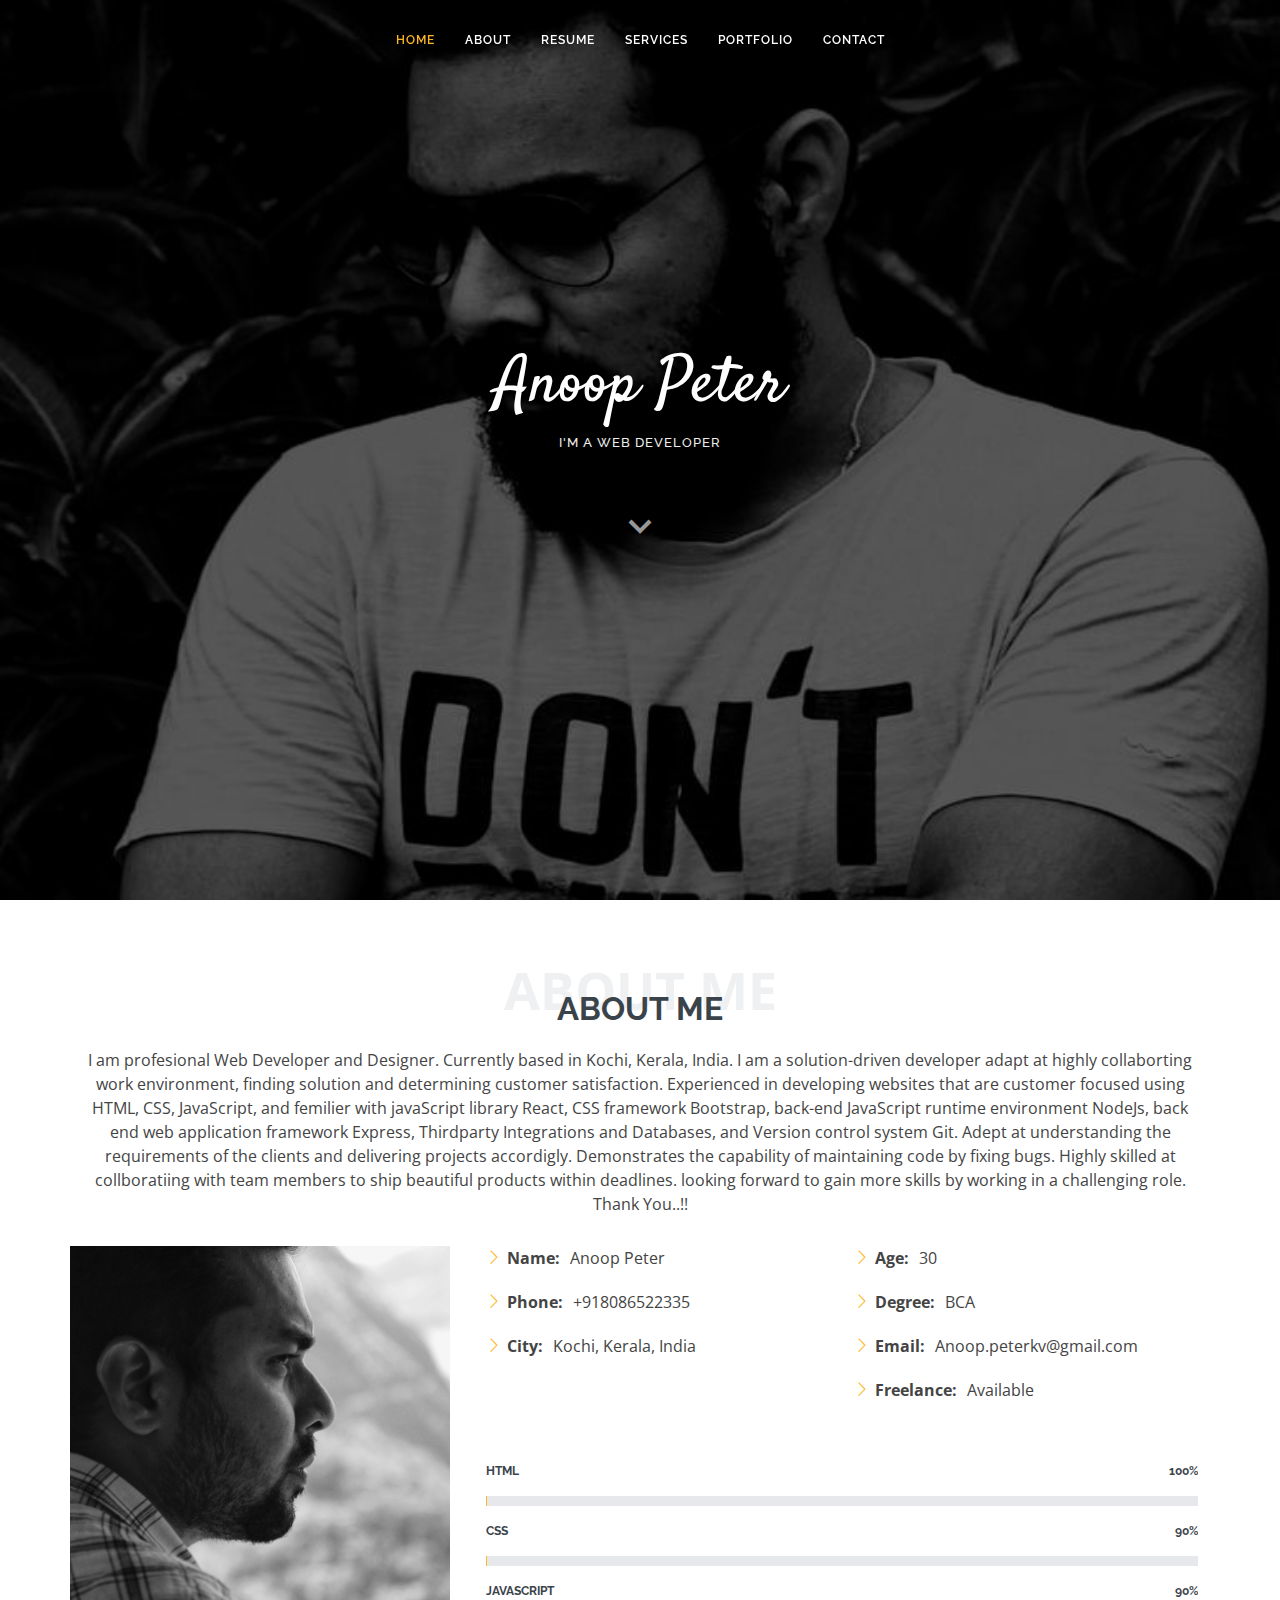
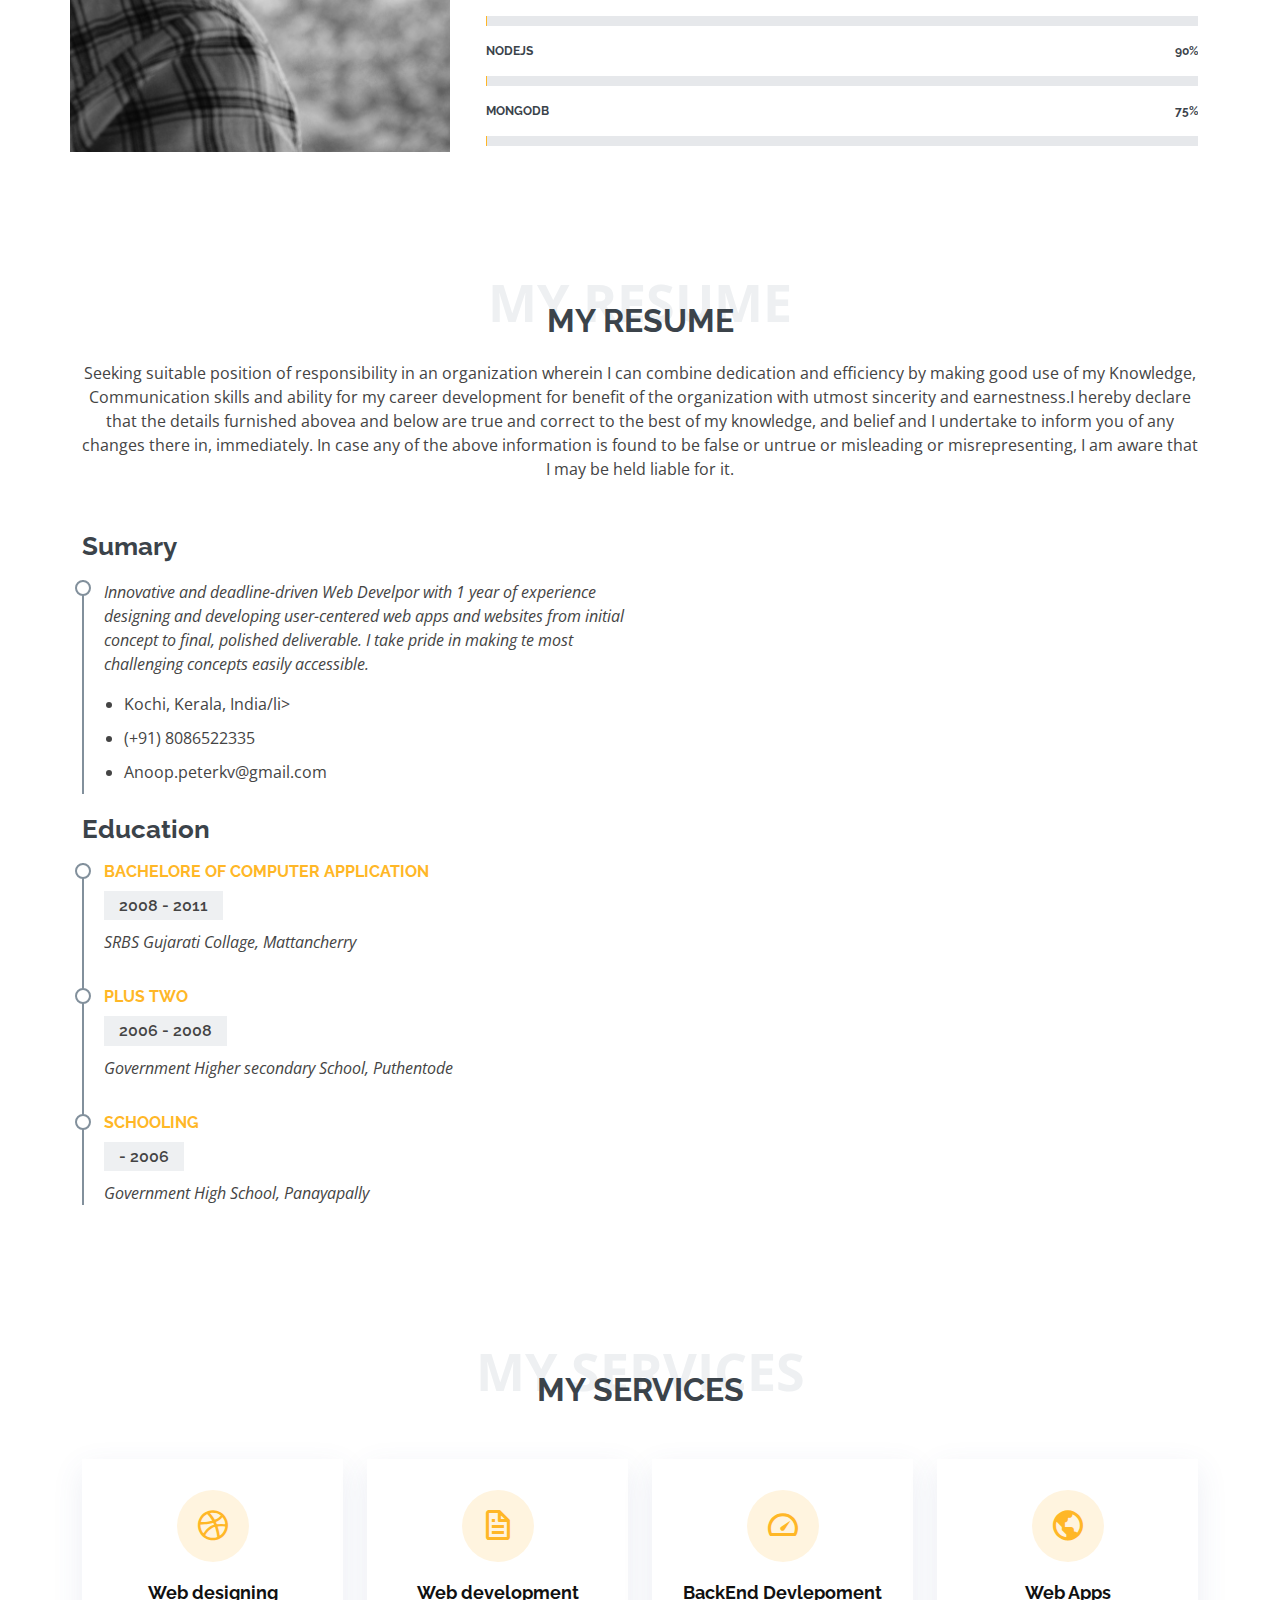
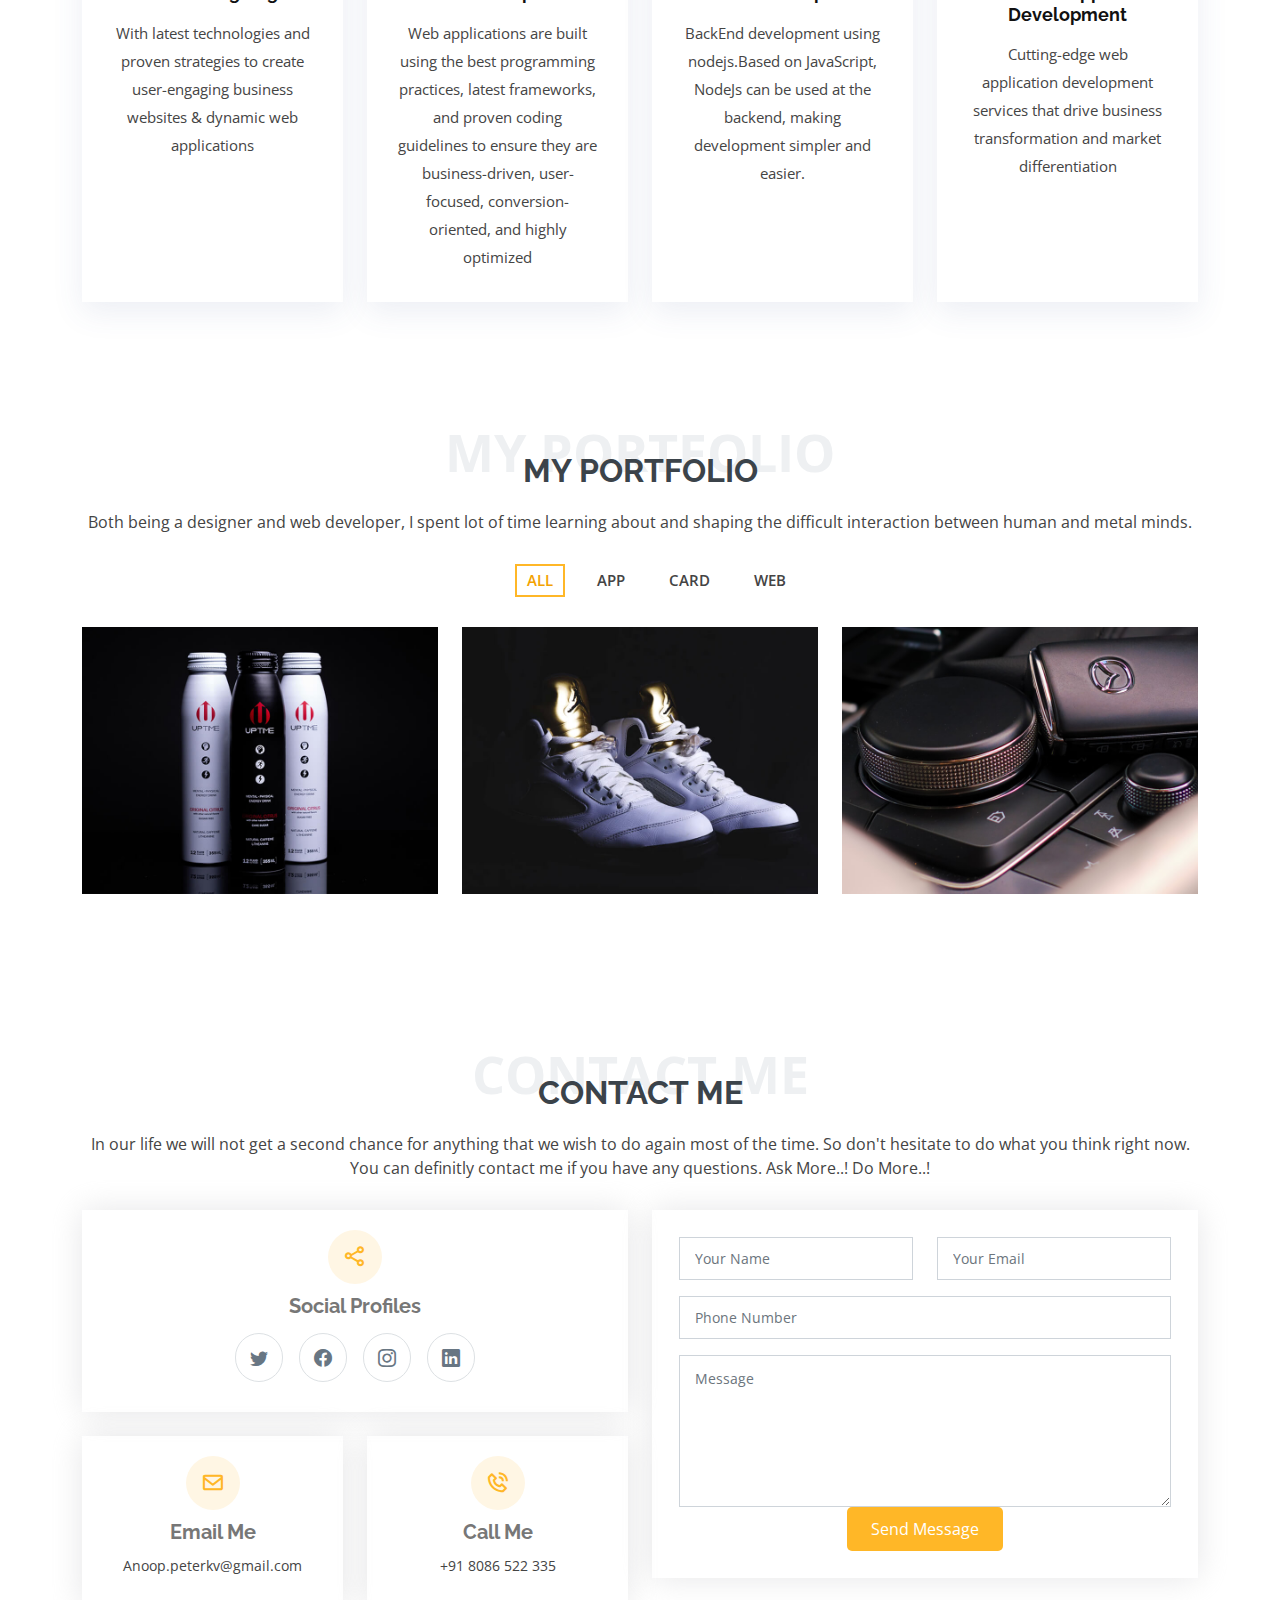
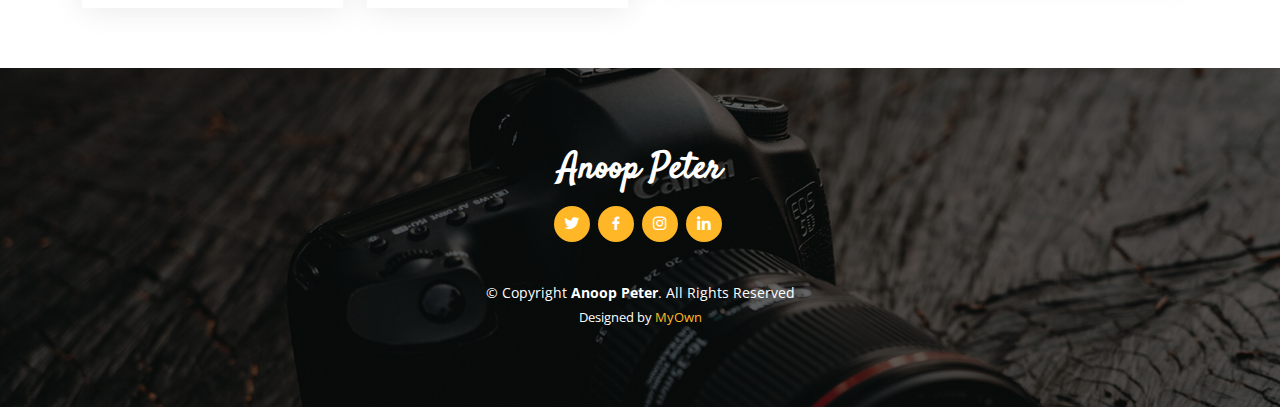
==== commit 4ecdb445: "Update index.html" ====
--- a/index.html
+++ b/index.html
@@ -304,7 +304,7 @@
             </div>
           </div>
   
-          <div class="col-lg-4 col-md-6 portfolio-item filter-card">
+<!--           <div class="col-lg-4 col-md-6 portfolio-item filter-card">
             <div class="portfolio-wrap">
               <img src="assets/img/portfolio/portfolio-4.jpg" class="img-fluid" alt="">
               <div class="portfolio-info">
@@ -386,7 +386,7 @@
                 </div>
               </div>
             </div>
-          </div>
+          </div> -->
   
         </div>
 
